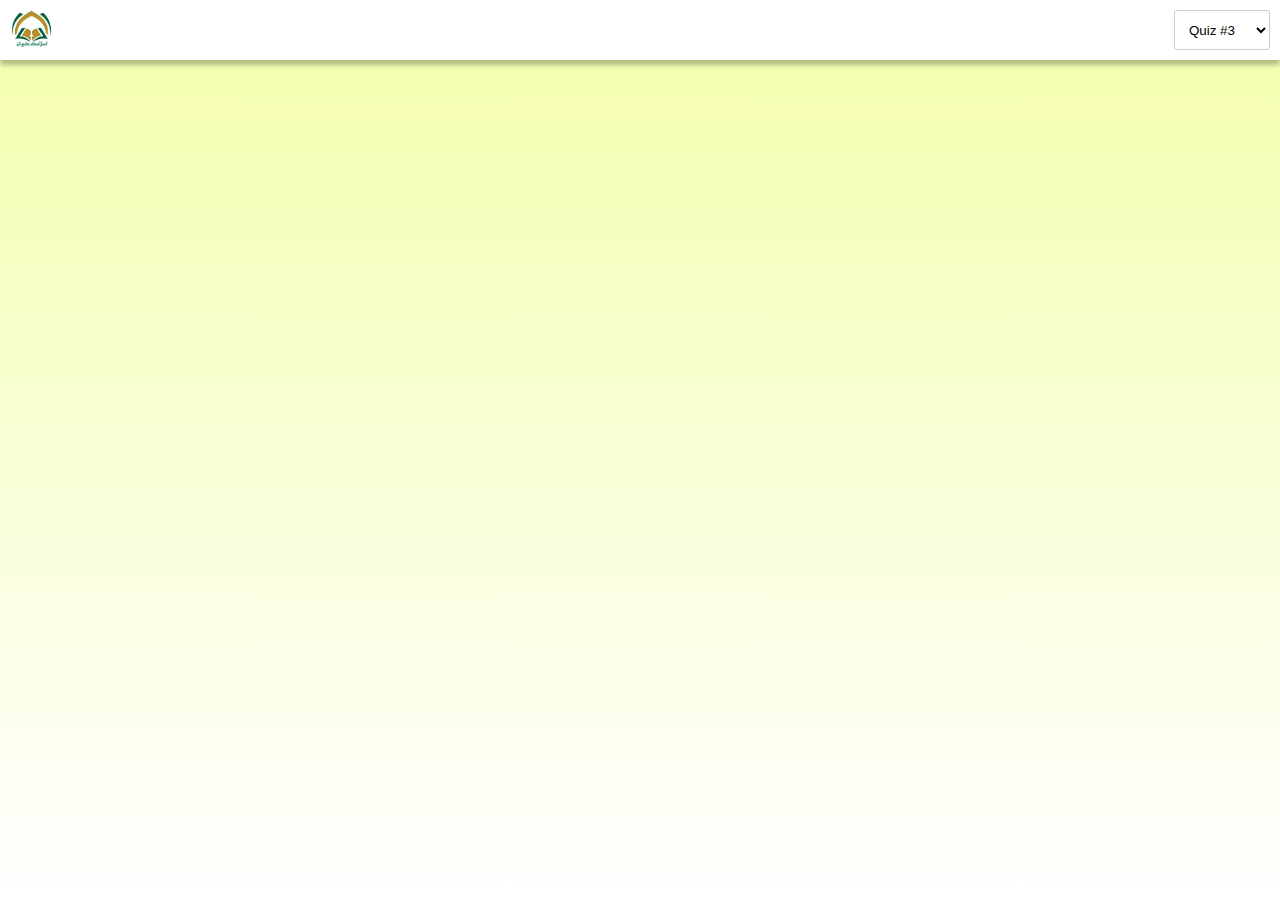
==== answers/index.html @ 760c6c9b "Update index.html" ====
<!DOCTYPE html>
<html lang="en">
<head>
  <meta charset="UTF-8">
  <meta property="og:image" content="https://islamicquiz.netlify.app/logo.jpg"/>
  <title>Answers - Islamic Quiz</title>
  <meta name="viewport" content="width=device-width, initial-scale=1.0"/>
  <link rel="stylesheet" href="style.css">
</head>
<body>
  <nav>
    <img src="../logo.jpg" height="40"></img>
    <select onchange="load(this.selectedIndex+1)">
      <option data-value="1">Quiz #1</option>
      <option data-value="2">Quiz #2</option>
<option selected data-value="3">Quiz #3</option>
<option disabled data-value="4">Quiz #4</option>
<option disabled data-value="5">Quiz #5</option>
<option disabled data-value="6">Quiz #6</option>
<option disabled data-value="7">Quiz #7</option>
<option disabled data-value="8">Quiz #8</option>
<option disabled data-value="9">Quiz #9</option>
<option disabled data-value="10">Quiz #10</option>
<option disabled data-value="11">Quiz #11</option>
<option disabled data-value="12">Quiz #12</option>
<option disabled data-value="13">Quiz #13</option>
<option disabled data-value="14">Quiz #14</option>
<option disabled data-value="15">Quiz #15</option>
<option disabled data-value="16">Quiz #16</option>
<option disabled data-value="17">Quiz #17</option>
<option disabled data-value="18">Quiz #18</option>
<option disabled data-value="19">Quiz #19</option>
<option disabled data-value="20">Quiz #20</option>
<option disabled data-value="21">Quiz #21</option>
<option disabled data-value="22">Quiz #22</option>
<option disabled data-value="23">Quiz #23</option>
<option disabled data-value="24">Quiz #24</option>
<option disabled data-value="25">Quiz #25</option>
<option disabled data-value="26">Quiz #26</option>
<option disabled data-value="27">Quiz #27</option>
<option disabled data-value="28">Quiz #28</option>
<option disabled data-value="29">Quiz #29</option>
<option disabled data-value="30">Quiz #30</option>
    </select>
  </nav>
  <main>
    <img id="bg" src="../logo.jpg" height="200"></img>
  </main>
<script>
function load(num){
  document.querySelector("main").innerHTML = ""
  fetch(`./${num}.json`)
  .then(r=>r.json())
  .catch(err=>{alert("Sorry! An Error occurred!")})
  .then(r=>{
    for(let o in r){
      document.querySelector("main").innerHTML += `<div class="res"><div class="q">سوال نمبر ${Number(o)+1}: ${r[o].q}</div><div class="a">صحیح جواب: ${r[o].a}</div>`
    }
   })
}
load(document.querySelector("option[selected]").value)

</script>
</body>
</html>
---- answers/style.css ----
*{
  margin: 0;
  padding: 0;
  box-sizing: border-box;
  font-family: sans-serif;
  user-select: none;
}
body {
  background: linear-gradient(#f4ffaa, white);
  background-attachment: fixed;
  min-height: 100vh;
  
}
nav{
  position: fixed;
  top: 0;
  width: 100%;
  background: #fff;
  box-shadow: 0 5px 5px #0004;
  padding: 10px;
  display: flex;
  justify-content: space-between;
}
nav select{
  border: 1px solid #ccc;
  outline: 0;
  background: #fff;
  border-radius: 3px;
  padding: 0 10px;
}
main {
  padding: 15px;
  padding-top: 100px;
  direction: rtl;
}
main #bg{
  position: fixed;
  top: 50%;
  left: 50%;
  transform: translate(-50%,-50%);
  z-index: -1;
  opacity: .2;
}
main .res{
  background: #fff;
  /*box-shadow: 0 5px 5px #0004;*/
  border-radius: 7px;
  border: 1px solid #00b402;
  margin-bottom: 25px;
}
main .res .a,
main .res .q{
  padding: 10px;
}
main .res .q{
  
}
main .res .a{
  background: #00b402;
  background: linear-gradient(90deg, #00b402, green);
  color: #fff;
  margin: 10px;
  border-radius: 3px;
}
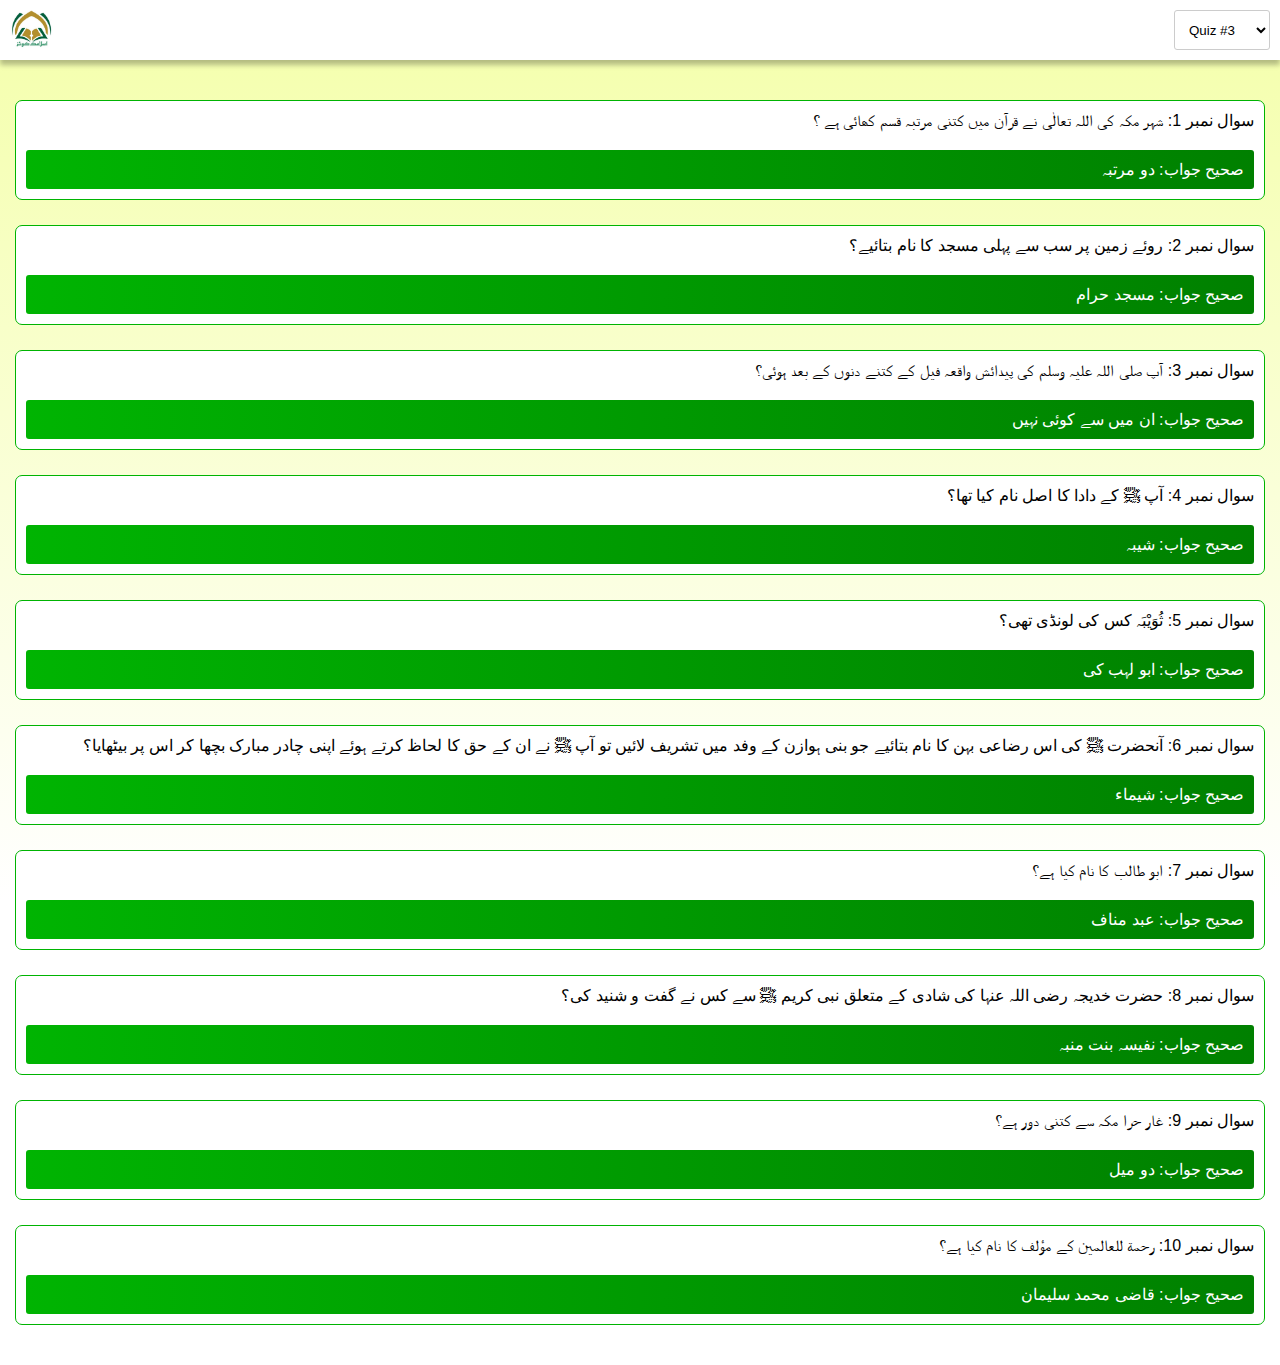
==== commit 974f03e0: "Update index.html" ====
--- a/answers/index.html
+++ b/answers/index.html
@@ -58,7 +58,7 @@
     }
    })
 }
-load(document.querySelector("option[selected]").value)
+load(document.querySelector("option[selected]").dataset.value)
 
 </script>
 </body>
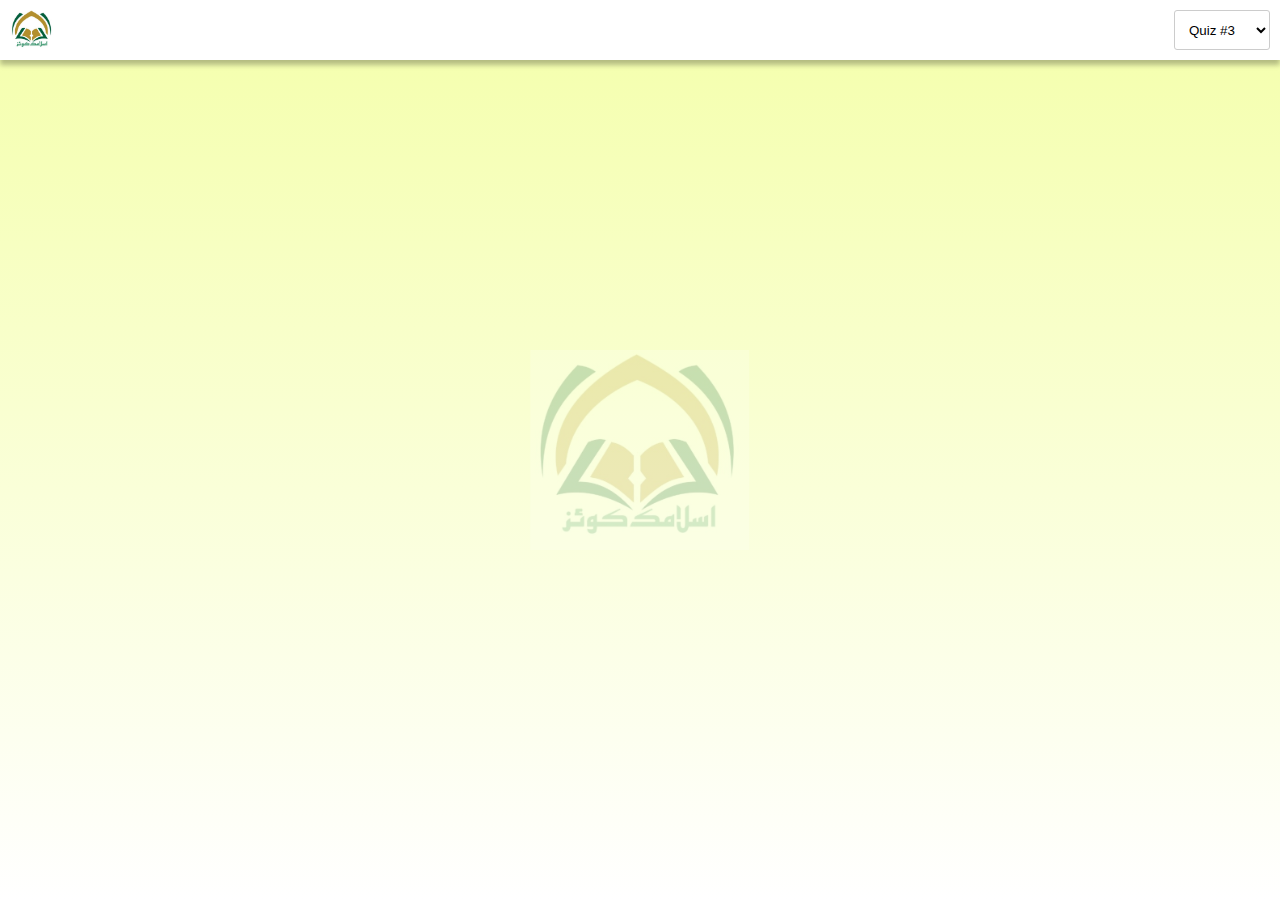
==== commit 8e1ebc98: "Update index.html" ====
--- a/answers/index.html
+++ b/answers/index.html
@@ -58,7 +58,7 @@
     }
    })
 }
-load(document.querySelector("option[selected]").dataset.value)
+alert(document.querySelector("option[selected]").dataset.value)
 
 </script>
 </body>
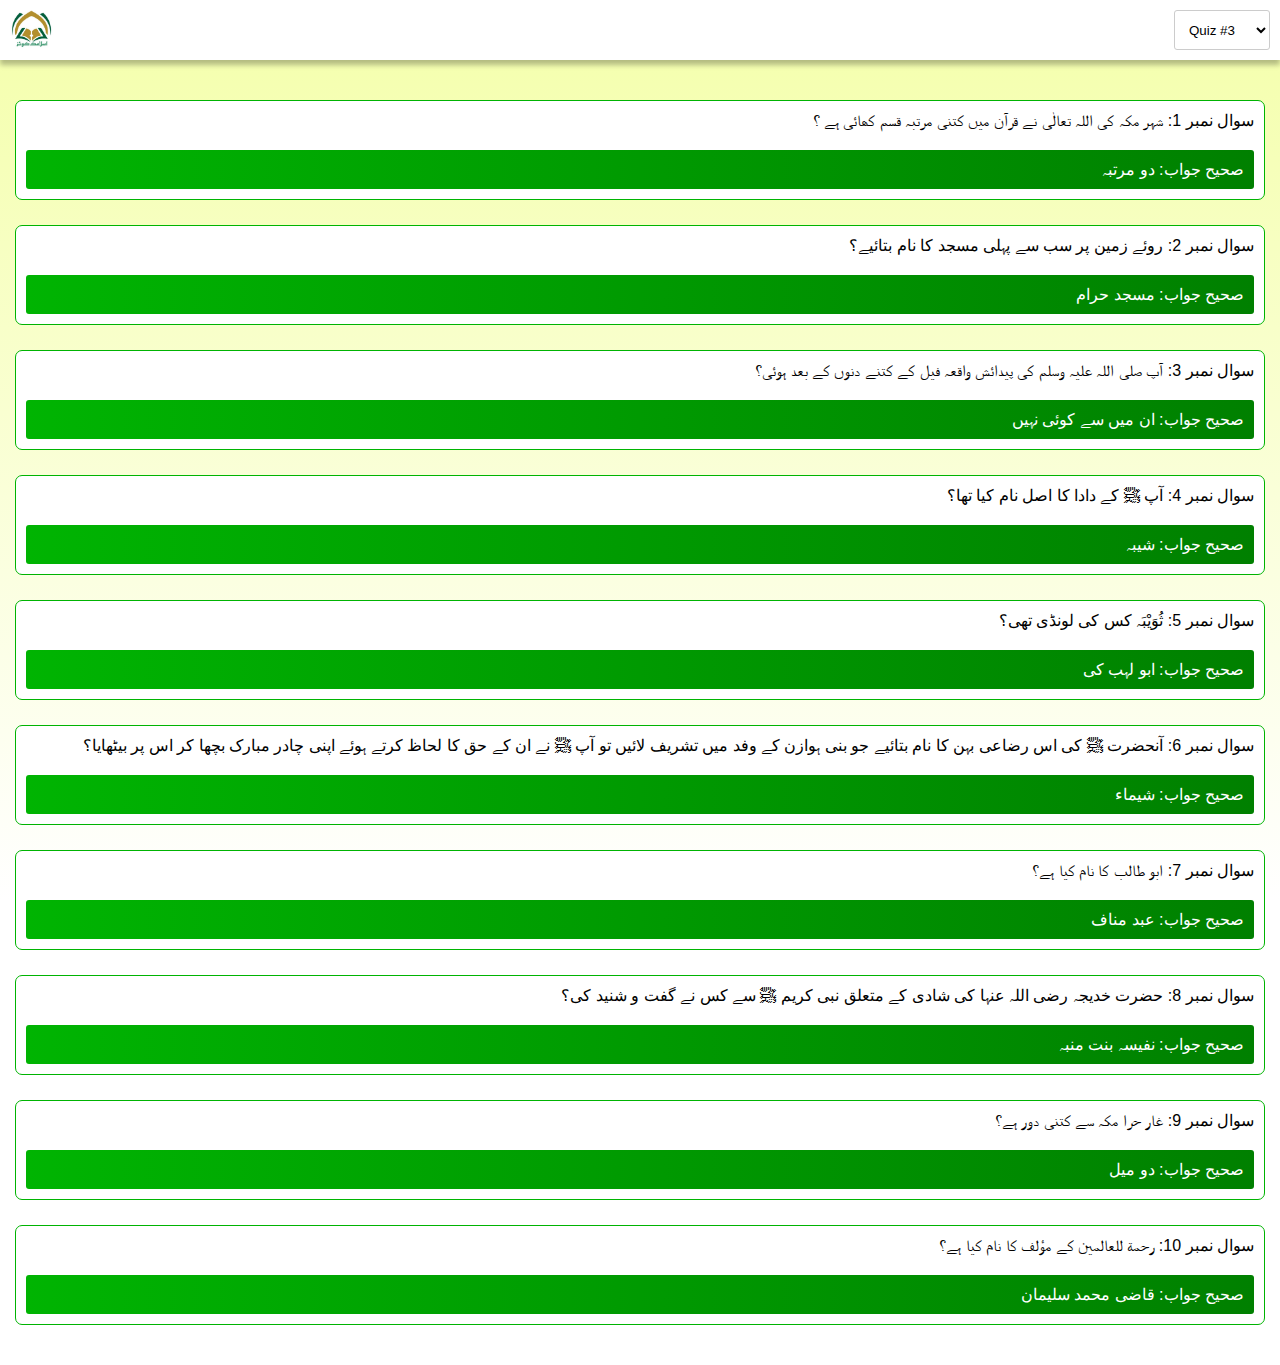
==== commit 0497657a: "Update index.html" ====
--- a/answers/index.html
+++ b/answers/index.html
@@ -58,7 +58,7 @@
     }
    })
 }
-alert(document.querySelector("option[selected]").dataset.value)
+load(document.querySelector("option[selected]").dataset.value)
 
 </script>
 </body>
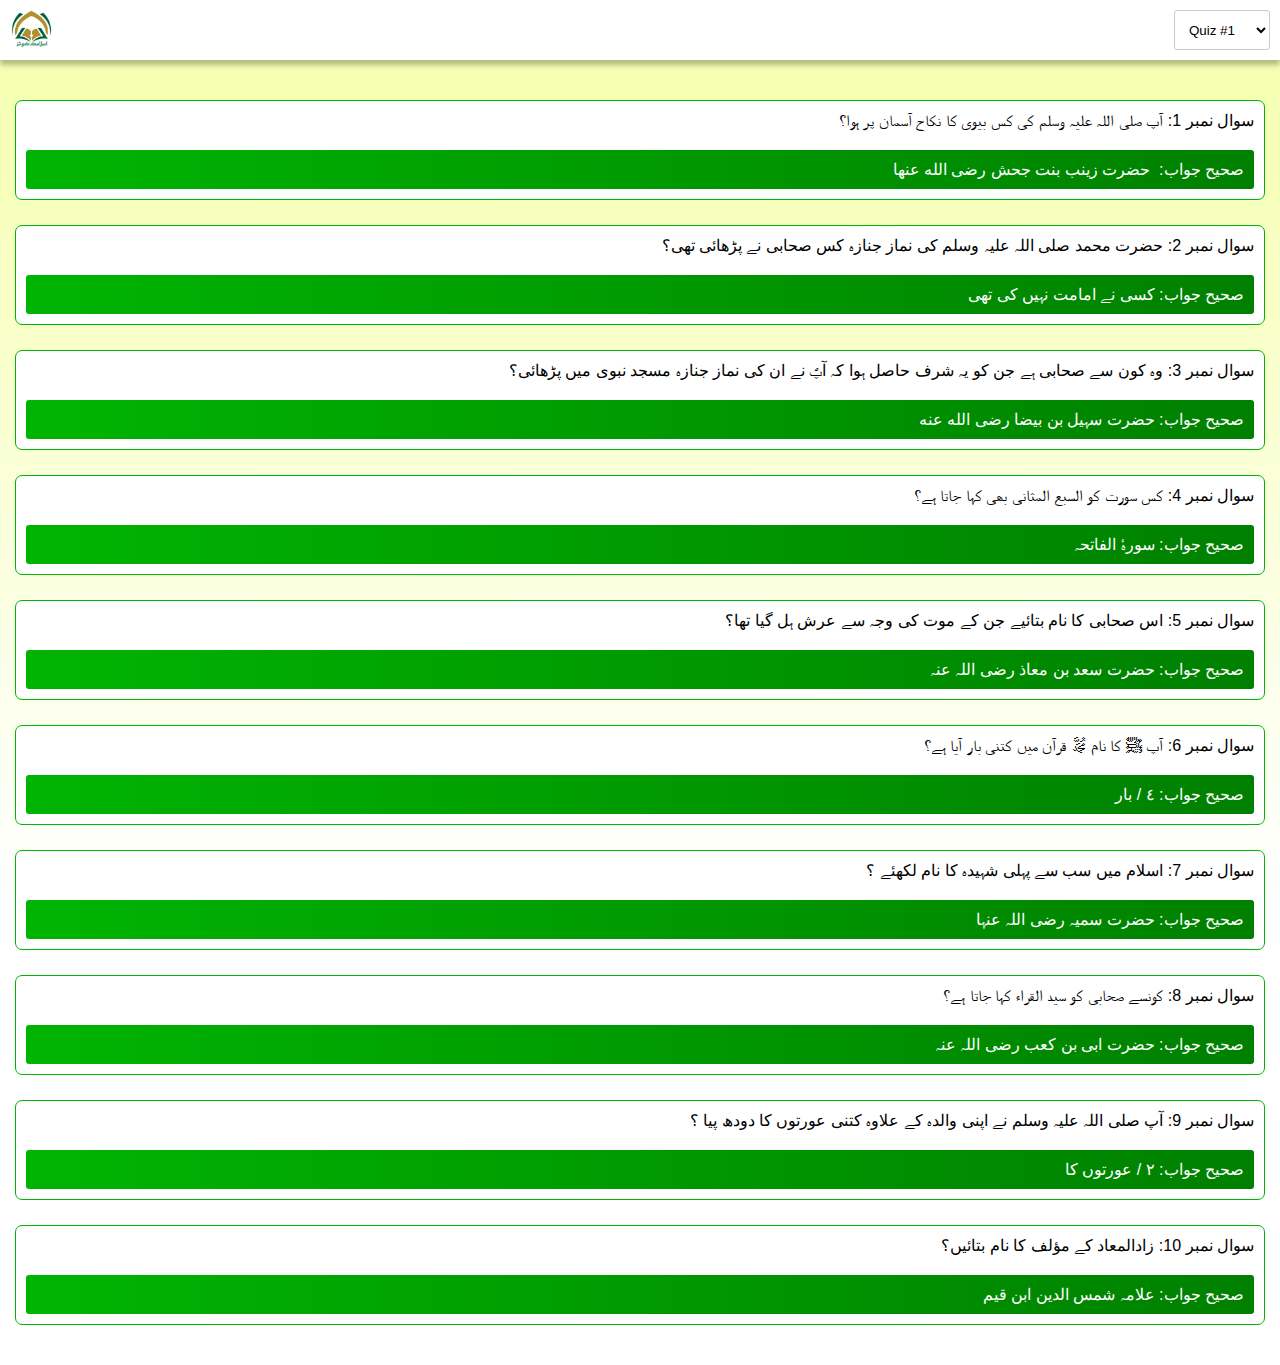
==== commit 027ccd49: "Update index.html" ====
--- a/answers/index.html
+++ b/answers/index.html
@@ -11,13 +11,13 @@
   <nav>
     <img src="../logo.jpg" height="40"></img>
     <select onchange="load(this.selectedIndex+1)">
-      <option data-value="1">Quiz #1</option>
+      <option selected data-value="1">Quiz #1</option>
       <option data-value="2">Quiz #2</option>
-<option selected data-value="3">Quiz #3</option>
-<option disabled data-value="4">Quiz #4</option>
-<option disabled data-value="5">Quiz #5</option>
-<option disabled data-value="6">Quiz #6</option>
-<option disabled data-value="7">Quiz #7</option>
+<option data-value="3">Quiz #3</option>
+<option data-value="4">Quiz #4</option>
+<option data-value="5">Quiz #5</option>
+<option data-value="6">Quiz #6</option>
+<option data-value="7">Quiz #7</option>
 <option disabled data-value="8">Quiz #8</option>
 <option disabled data-value="9">Quiz #9</option>
 <option disabled data-value="10">Quiz #10</option>
@@ -31,16 +31,6 @@
 <option disabled data-value="18">Quiz #18</option>
 <option disabled data-value="19">Quiz #19</option>
 <option disabled data-value="20">Quiz #20</option>
-<option disabled data-value="21">Quiz #21</option>
-<option disabled data-value="22">Quiz #22</option>
-<option disabled data-value="23">Quiz #23</option>
-<option disabled data-value="24">Quiz #24</option>
-<option disabled data-value="25">Quiz #25</option>
-<option disabled data-value="26">Quiz #26</option>
-<option disabled data-value="27">Quiz #27</option>
-<option disabled data-value="28">Quiz #28</option>
-<option disabled data-value="29">Quiz #29</option>
-<option disabled data-value="30">Quiz #30</option>
     </select>
   </nav>
   <main>
